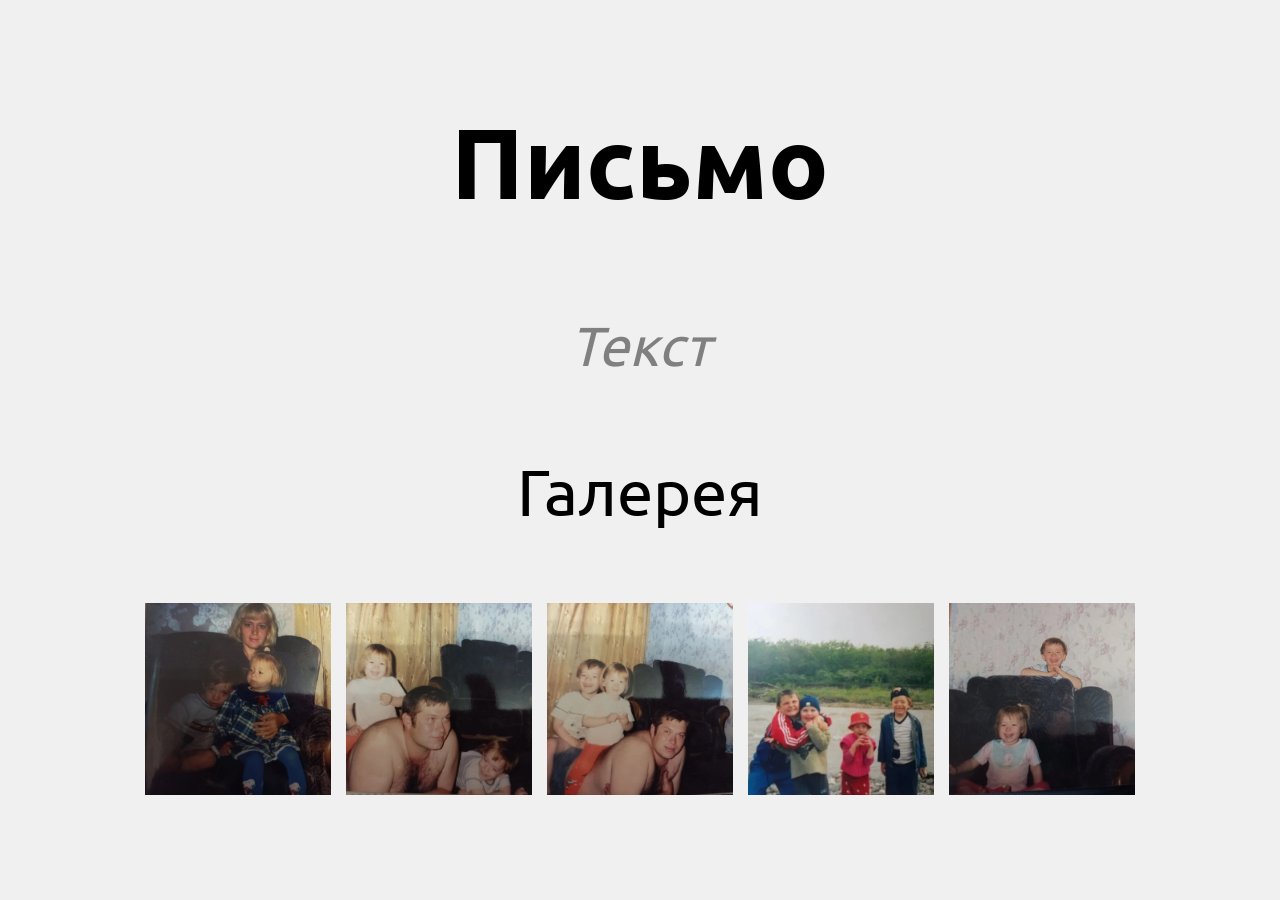
==== index.html @ 067d066b "First commit" ====
<!DOCTYPE html>
<html lang="en">
<head>
    <meta charset="UTF-8">
    <meta name="viewport" content="width=device-width, initial-scale=1.0">
    <link rel="stylesheet" href="style.css">
    <title>Document</title>
</head>
<body>
    <main>
        <h1>Письмо</h1>
        <p>Текст</p>
    </main>
    <article>
        <h2>Галерея</h2>
        <div class="gallery">
            <img src="img/1.jpg" alt="1">
            <img src="img/2.jpg" alt="2">
            <img src="img/3.jpg" alt="3">
            <img src="img/4.jpg" alt="4">
            <img src="img/5.jpg" alt="5">  
        </div>

    </article>

</body>
</html>
---- style.css ----
@font-face {
    font-family: "Ubuntu";
    src: url("Ubuntu/Ubuntu-Regular.ttf") format("truetype");
    font-weight: 400;
    font-style: normal;
}

@font-face {
    font-family: "Ubuntu";
    src: url("Ubuntu/Ubuntu-Bold.ttf") format("truetype");
    font-weight: 600;
    font-style: normal;
}

body {
    font-family: "Ubuntu";
    background-color: #f0f0f0;
    text-align: center;
    margin: 0;
    padding: 20px 0;
}

article {
    width: 100%;
}

h1 {
    font-size: 100px;
    font-weight: bold;
    font-style: normal;
    color: black;
    line-height: 1.5;
}

p {
    font-size: 55px;
    font-weight: normal;
    font-style: italic;
    color: grey;
    line-height: 1.5;
}

h2 {
    font-size: 65px;
    font-weight: normal;
    font-style: normal;
    color: black;
    line-height: 1.5;
}

.gallery {
    display: flex;
    flex-wrap: nowrap;
    justify-content: center;
    gap: 15px;
    width: 100%;
    box-sizing: border-box;
    overflow-x: auto;
    padding: 10px 20px;
}

.gallery img {
    flex: 1;
    max-width: 15%;
    height: auto;
    object-fit: cover;
}
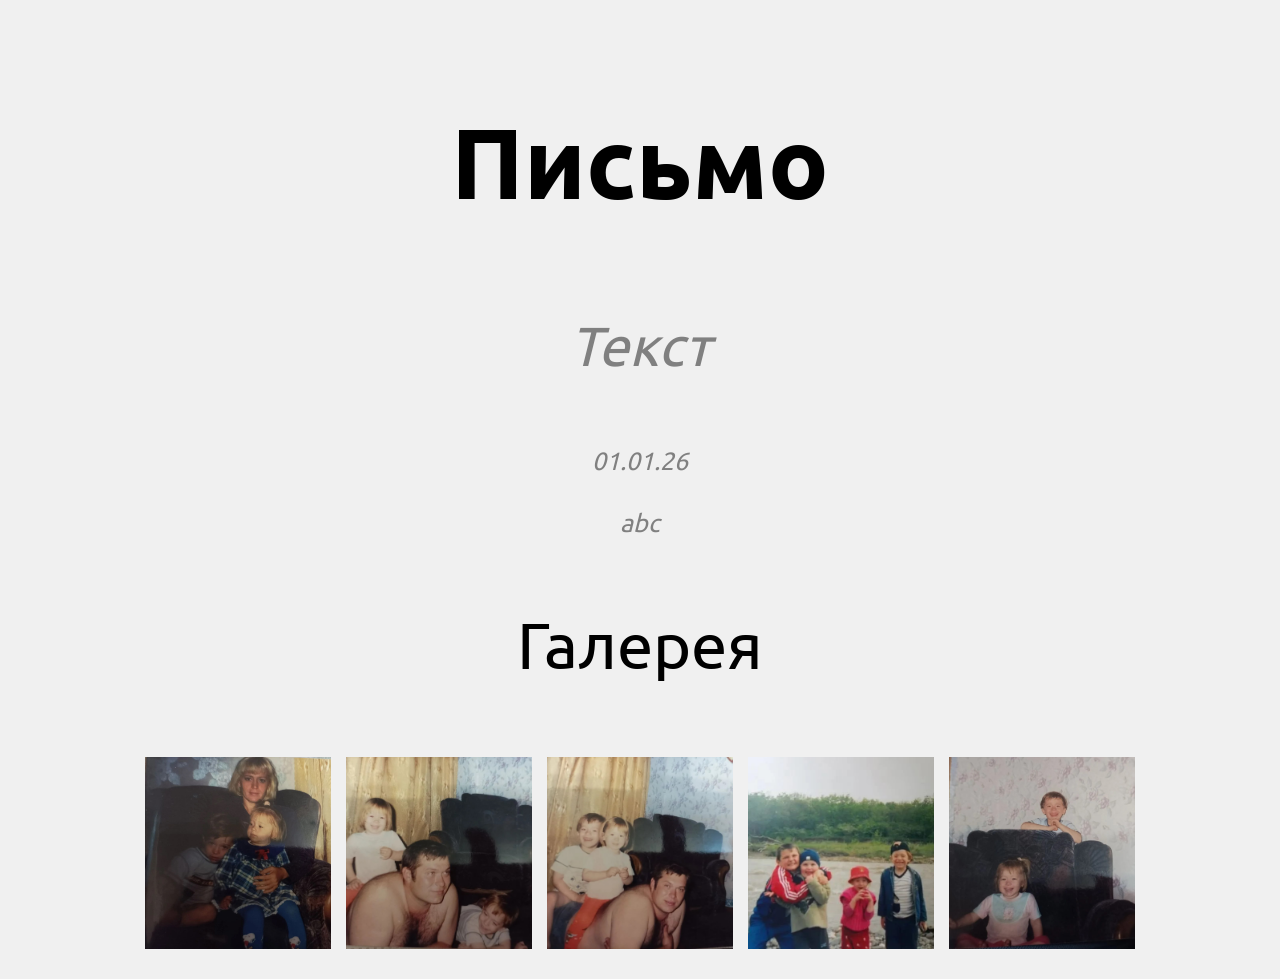
==== commit cab31927: "добавила дату и подпись" ====
--- a/index.html
+++ b/index.html
@@ -9,8 +9,11 @@
 <body>
     <main>
         <h1>Письмо</h1>
-        <p>Текст</p>
+        <p class="text">Текст</p>
+        <p class="date">01.01.26</p>
+        <p class="author">abc</p>
     </main>
+
     <article>
         <h2>Галерея</h2>
         <div class="gallery">
--- a/style.css
+++ b/style.css
@@ -32,8 +32,24 @@
     line-height: 1.5;
 }
 
-p {
+.text {
     font-size: 55px;
+    font-weight: normal;
+    font-style: italic;
+    color: grey;
+    line-height: 1.5;
+}
+
+.date {
+    font-size: 25px;
+    font-weight: normal;
+    font-style: italic;
+    color: grey;
+    line-height: 1.5;
+}
+
+.author{
+    font-size: 25px;
     font-weight: normal;
     font-style: italic;
     color: grey;
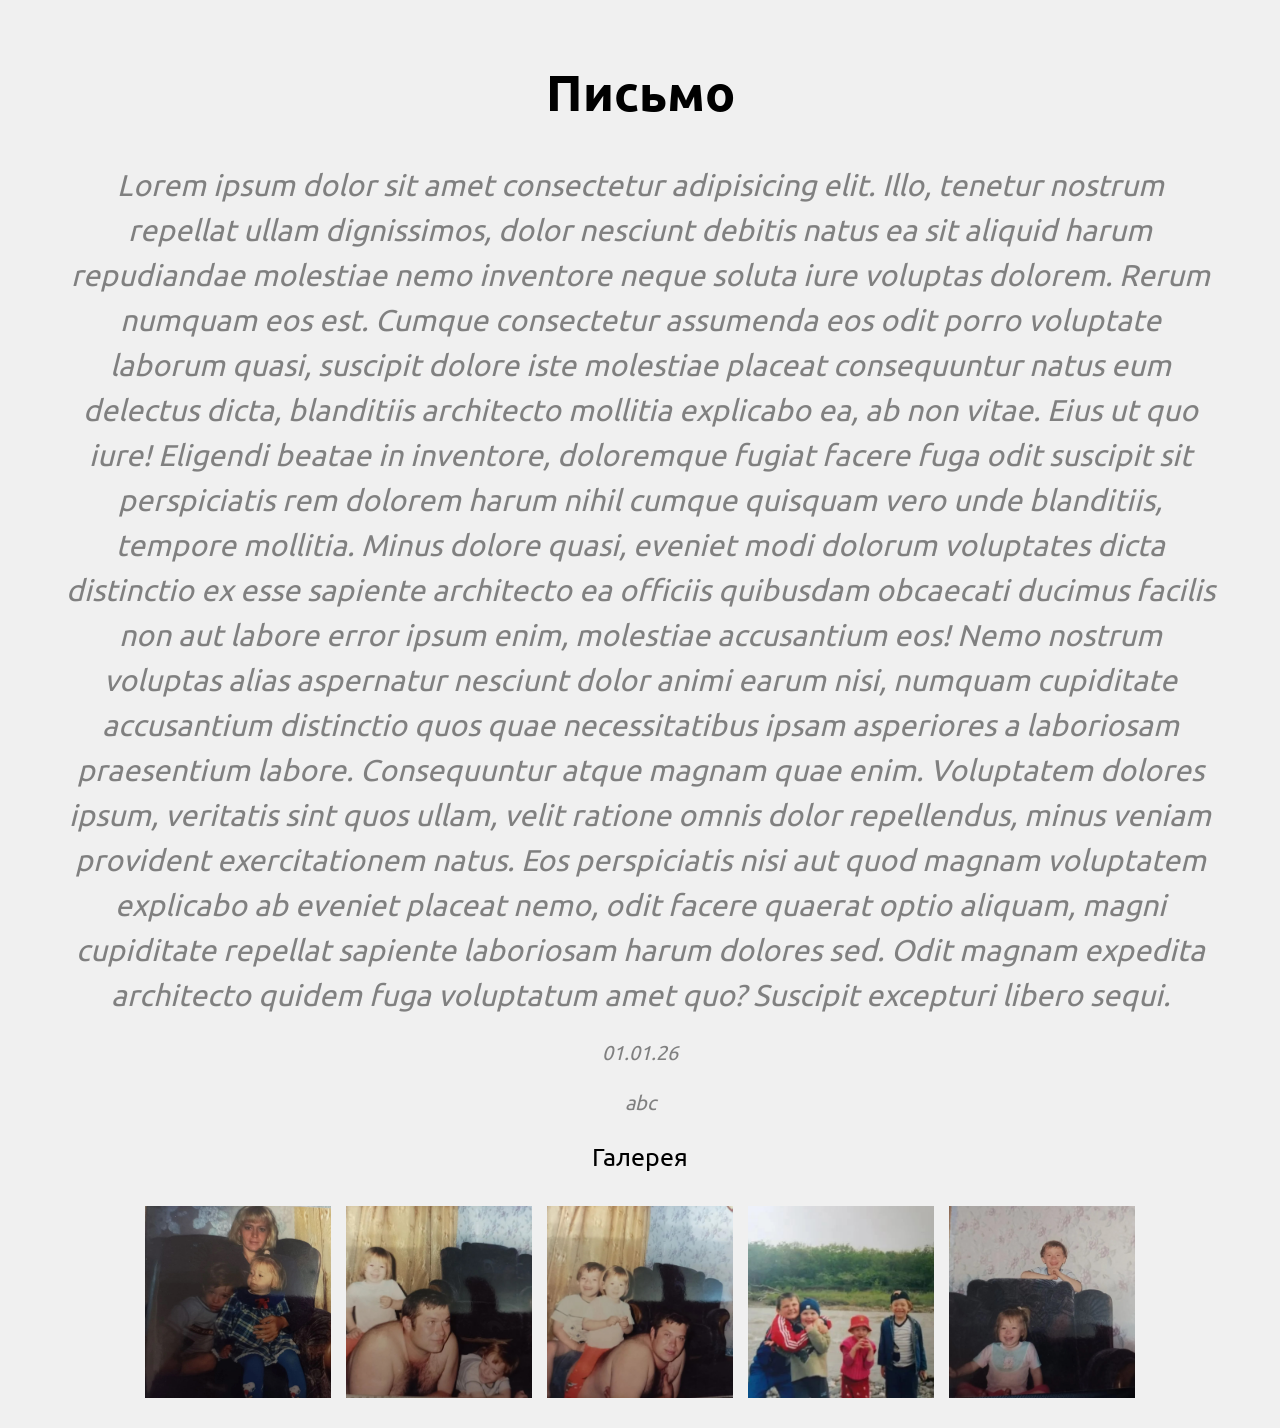
==== commit af387b99: "style" ====
--- a/index.html
+++ b/index.html
@@ -1,15 +1,15 @@
 <!DOCTYPE html>
-<html lang="en">
+<html lang="ru">
 <head>
     <meta charset="UTF-8">
     <meta name="viewport" content="width=device-width, initial-scale=1.0">
     <link rel="stylesheet" href="style.css">
-    <title>Document</title>
+    <title>Письмо</title>
 </head>
 <body>
     <main>
         <h1>Письмо</h1>
-        <p class="text">Текст</p>
+        <p class="text">Lorem ipsum dolor sit amet consectetur adipisicing elit. Illo, tenetur nostrum repellat ullam dignissimos, dolor nesciunt debitis natus ea sit aliquid harum repudiandae molestiae nemo inventore neque soluta iure voluptas dolorem. Rerum numquam eos est. Cumque consectetur assumenda eos odit porro voluptate laborum quasi, suscipit dolore iste molestiae placeat consequuntur natus eum delectus dicta, blanditiis architecto mollitia explicabo ea, ab non vitae. Eius ut quo iure! Eligendi beatae in inventore, doloremque fugiat facere fuga odit suscipit sit perspiciatis rem dolorem harum nihil cumque quisquam vero unde blanditiis, tempore mollitia. Minus dolore quasi, eveniet modi dolorum voluptates dicta distinctio ex esse sapiente architecto ea officiis quibusdam obcaecati ducimus facilis non aut labore error ipsum enim, molestiae accusantium eos! Nemo nostrum voluptas alias aspernatur nesciunt dolor animi earum nisi, numquam cupiditate accusantium distinctio quos quae necessitatibus ipsam asperiores a laboriosam praesentium labore. Consequuntur atque magnam quae enim. Voluptatem dolores ipsum, veritatis sint quos ullam, velit ratione omnis dolor repellendus, minus veniam provident exercitationem natus. Eos perspiciatis nisi aut quod magnam voluptatem explicabo ab eveniet placeat nemo, odit facere quaerat optio aliquam, magni cupiditate repellat sapiente laboriosam harum dolores sed. Odit magnam expedita architecto quidem fuga voluptatum amet quo? Suscipit excepturi libero sequi.</p>
         <p class="date">01.01.26</p>
         <p class="author">abc</p>
     </main>
--- a/style.css
+++ b/style.css
@@ -25,7 +25,7 @@
 }
 
 h1 {
-    font-size: 100px;
+    font-size: 50px;
     font-weight: bold;
     font-style: normal;
     color: black;
@@ -33,15 +33,24 @@
 }
 
 .text {
-    font-size: 55px;
+    font-size: 30px;
     font-weight: normal;
     font-style: italic;
     color: grey;
     line-height: 1.5;
+
+    padding: 0 60px;
+
+    display: flex;
+    margin: 0;
+    justify-content: center;
+    align-items: center;
+
+
 }
 
 .date {
-    font-size: 25px;
+    font-size: 20px;
     font-weight: normal;
     font-style: italic;
     color: grey;
@@ -49,7 +58,7 @@
 }
 
 .author{
-    font-size: 25px;
+    font-size: 20px;
     font-weight: normal;
     font-style: italic;
     color: grey;
@@ -57,7 +66,7 @@
 }
 
 h2 {
-    font-size: 65px;
+    font-size: 25px;
     font-weight: normal;
     font-style: normal;
     color: black;
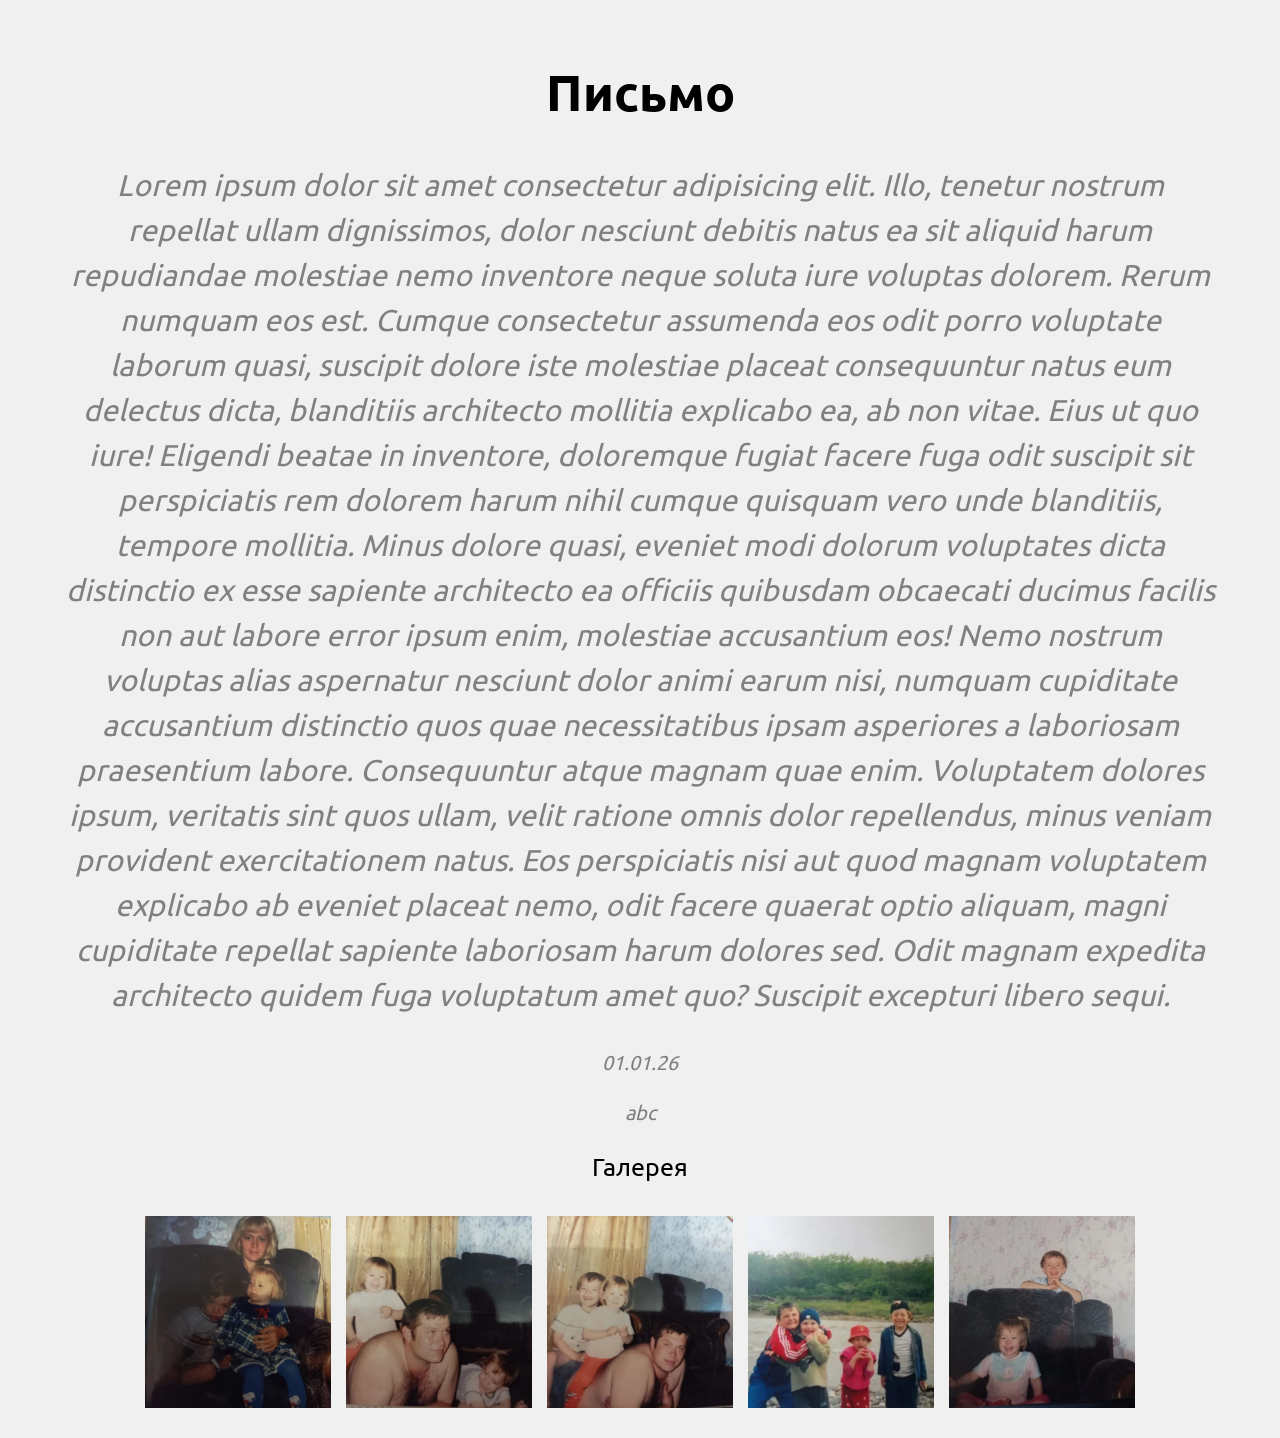
==== commit e18754b6: "fancybox" ====
--- a/index.html
+++ b/index.html
@@ -4,6 +4,7 @@
     <meta charset="UTF-8">
     <meta name="viewport" content="width=device-width, initial-scale=1.0">
     <link rel="stylesheet" href="style.css">
+    <link rel="stylesheet" href="https://cdn.jsdelivr.net/npm/@fancyapps/ui@5.0/dist/fancybox/fancybox.css"/>
     <title>Письмо</title>
 </head>
 <body>
@@ -17,14 +18,36 @@
     <article>
         <h2>Галерея</h2>
         <div class="gallery">
-            <img src="img/1.jpg" alt="1">
-            <img src="img/2.jpg" alt="2">
-            <img src="img/3.jpg" alt="3">
-            <img src="img/4.jpg" alt="4">
-            <img src="img/5.jpg" alt="5">  
+            <a href="img/1.jpg" data-fancybox="gallery">
+                <img src="img/1.jpg" alt="1">  
+            </a>
+            <a href="img/2.jpg" data-fancybox="gallrey">
+                <img src="img/2.jpg" alt="2">
+            </a>
+            <a href="img/2.jpg" data-fancybox="gallrey">
+                <img src="img/3.jpg" alt="3">
+            </a>
+            <a href="img/2.jpg" data-fancybox="gallrey">
+                <img src="img/4.jpg" alt="4">
+            </a>
+            <a href="img/2.jpg" data-fancybox="gallrey">
+                <img src="img/5.jpg" alt="5">
+            </a>
         </div>
+    </article>
 
-    </article>
+<script>
+    Fancybox.bind('[data-fancybox="gallery"]', {
+        // Здесь можно настроить параметры при необходимости
+        Toolbar: {
+        display: {
+            left: ["infobar"],
+            middle: [],
+            right: ["slideshow", "fullscreen", "close"],
+        },
+        },
+    });
+</script>
 
 </body>
 </html>
--- a/style.css
+++ b/style.css
@@ -40,13 +40,6 @@
     line-height: 1.5;
 
     padding: 0 60px;
-
-    display: flex;
-    margin: 0;
-    justify-content: center;
-    align-items: center;
-
-
 }
 
 .date {
@@ -84,9 +77,18 @@
     padding: 10px 20px;
 }
 
-.gallery img {
+
+.gallery a {
     flex: 1;
     max-width: 15%;
+    min-width: 120px;
     height: auto;
     object-fit: cover;
+}
+
+.gallery a img {
+  width: 100%;
+  height: 100%;
+  object-fit: cover;
+  display: block;
 }
